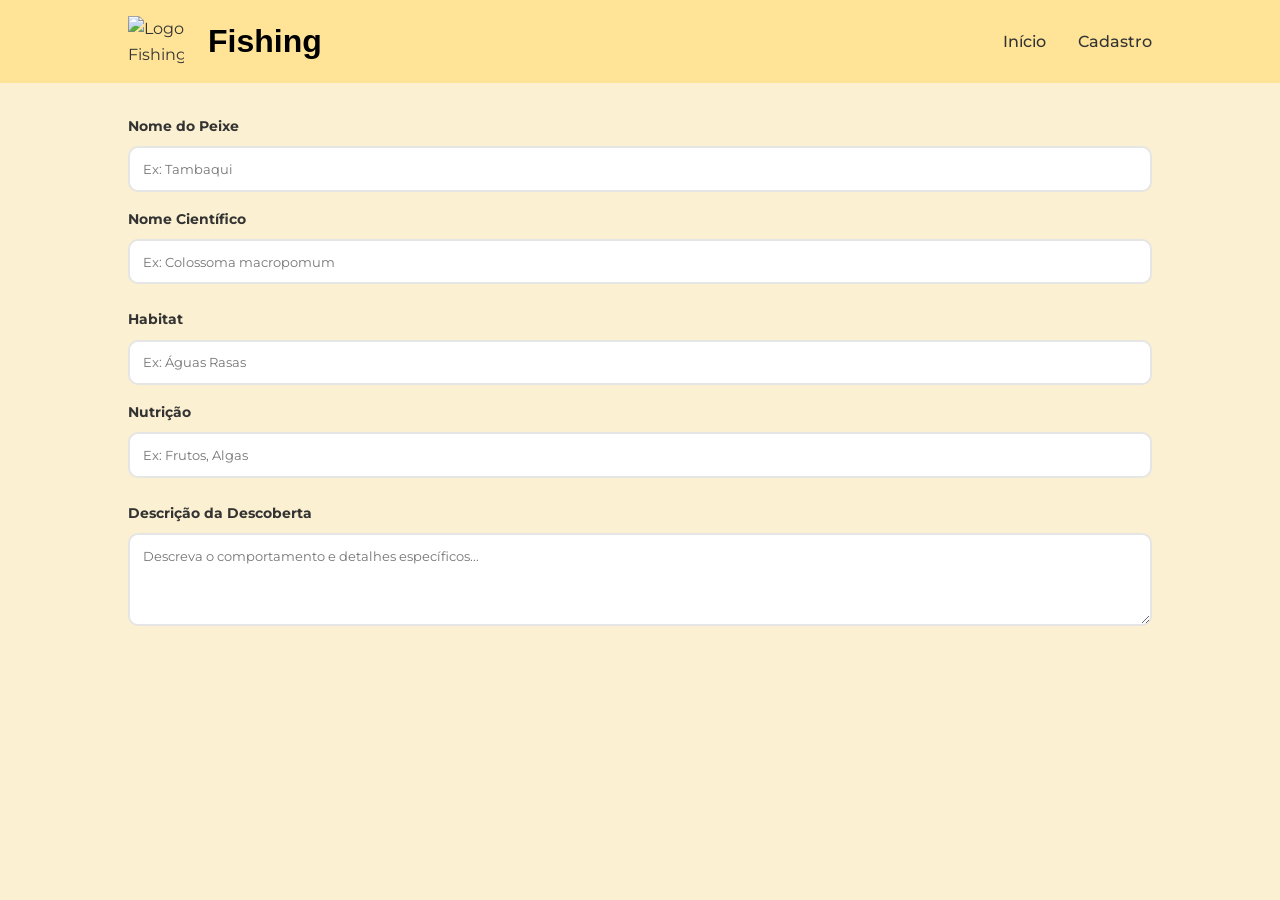
==== form.html @ 5510e7c3 "Add files via upload" ====
<!DOCTYPE html>
<html lang="pt-br">
<head>
    <meta charset="UTF-8">
    <meta name="viewport" content="width=device-width, initial-scale=1.0">
    <link rel="stylesheet" href="form.css">
    <title>Fishing - Enciclopédia Marítima</title>
</head>

<body>
    <header class="cabecalho-principal">

        <div class="cabecalho-logo">
            <img class="cabecalho-logo__img" src="https://i.postimg.cc/xdT5q55k/fishing-rod.png" alt="Logo Fishing">
            <h1 class="cabecalho-logo__titulo">Fishing</h1>
        </div>

        <nav class="cabecalho-nav">
            <ul class="nav__lista">
                <li class="nav__item"><a href="index.html" class="nav__link">Início</a></li>
                <li class="nav__item"><a href="form.html" class="nav__link">Cadastro</a></li>
            </ul>
        </nav>

    </header>

    <section class="formulario-principal">
        <form class="formulario">
            <div class="formulario__linha">
                <div class="campo-input">
                    <label for="nome_popular">Nome do Peixe</label>
                    <input type="text" id="nome_popular" placeholder="Ex: Tambaqui" required>
                </div>
                <div class="campo-input">
                    <label for="nome_cientifico">Nome Científico</label>
                    <input type="text" id="nome_cientifico" placeholder="Ex: Colossoma macropomum" required>
                </div>
            </div>

            <div class="formulario__linha">
                <div class="campo-input">
                    <label for="habitat_peixe">Habitat</label>
                    <input type="text" id="habitat_peixe" placeholder="Ex: Águas Rasas" required>
                </div>
                <div class="campo-input">
                    <label for="nutricao_peixe">Nutrição</label>
                    <input type="text" id="nutricao_peixe" placeholder="Ex: Frutos, Algas" required>
                </div>
            </div>

            <div class="campo-input">
                <label for="descricao_descoberta">Descrição da Descoberta</label>
                <textarea id="descricao_descoberta" rows="4" placeholder="Descreva o comportamento e detalhes específicos..."></textarea>
            </div>

        </form>
    </section>
</body>
</html>
---- form.css ----
@import url('https://fonts.cdnfonts.com/css/lemon-milk');
@import url('https://fonts.googleapis.com/css2?family=Montserrat:wght@400;500;700&display=swap');

/* Configurações Globais */
* {
    margin: 0;
    padding: 0;
    box-sizing: border-box;
}

:root {
    --sunset: #ffe498;
    --creme-dourado: #fbf0d1;
    --roxo-claro: #7B6396;
    --branco-creme: #FBFBF9;
    --texto-escuro: #333;
    --azul-peixe: rgb(71, 92, 255);
    --transicao: 0.3s ease; /* Adicionado para os efeitos funcionarem */
}

body {
    background-color: var(--creme-dourado);
    color: var(--texto-escuro);
    font-family: "Montserrat", sans-serif;
    line-height: 1.6;
}

h1, h2, h3 {
    font-family: 'Lemon Milk', sans-serif;
    color: #000;
}

/* --- Cabeçalho --- */
.cabecalho-principal {
    display: flex;
    justify-content: space-between;
    align-items: center;
    padding: 1rem 10%;
    background-color: var(--sunset);
}

.cabecalho-logo {
    display: flex;
    align-items: center;
    gap: 1.5rem;
}

.cabecalho-logo__img {
    width: 3.5rem;
    height: auto;
}

.nav__lista {
    display: flex;
    list-style: none;
    gap: 2rem;
}

.nav__link {
    color: var(--texto-escuro);
    text-decoration: none;
    font-weight: 500;
    transition: var(--transicao);
}

.nav__link:hover {
    color: var(--roxo-claro);
}

/* --- Estilização do Formulário de Cadastro --- */

.formulario {
    display: flex;
    flex-direction: column;
    padding: 2rem 10%;
    gap: 1.5rem;
}

.formulario__linha {
    display: grid;
    gap: 1rem;
}

.campo-input {
    flex: 1; /* Divide o espaço da linha igualmente */
    min-width: 250px; /* Largura mínima antes de quebrar para a linha de baixo */
    display: flex;
    flex-direction: column;
    gap: 0.5rem; /* Espaço entre o rótulo (label) e a caixa de texto */
}

label {
    font-weight: 700;
    font-size: 0.9rem;
    color: var(--texto-escuro);
}

input, textarea {
    padding: 0.8rem;
    border: 2px solid rgba(0, 0, 0, 0.1);
    border-radius: 10px;
    font-family: inherit;
    background-color: #fff;
    transition: var(--transicao);
}
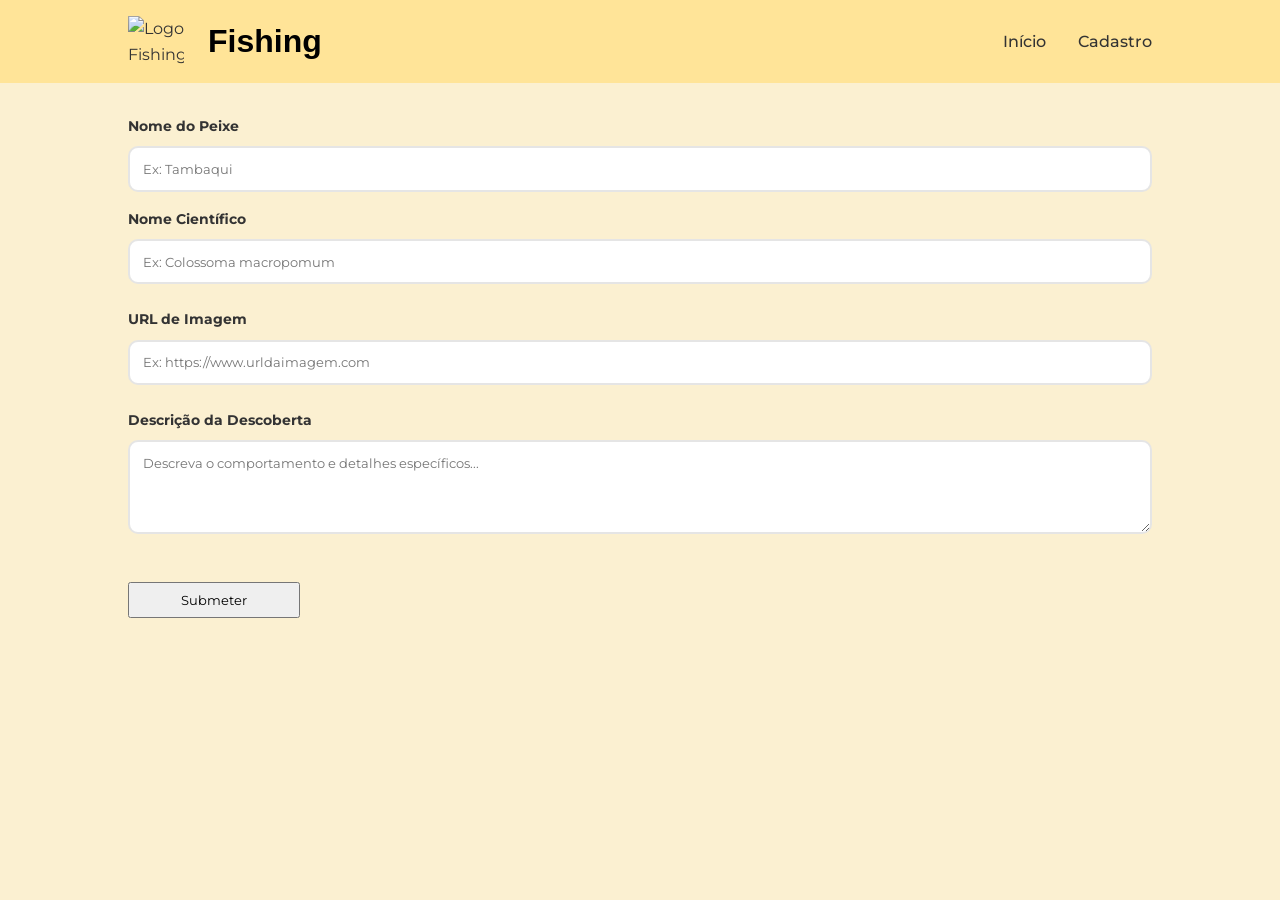
==== commit 111dccbf: "Add files via upload" ====
--- a/form.html
+++ b/form.html
@@ -37,6 +37,7 @@
                 </div>
             </div>
 
+            <!--
             <div class="formulario__linha">
                 <div class="campo-input">
                     <label for="habitat_peixe">Habitat</label>
@@ -46,6 +47,11 @@
                     <label for="nutricao_peixe">Nutrição</label>
                     <input type="text" id="nutricao_peixe" placeholder="Ex: Frutos, Algas" required>
                 </div>
+            </div> -->
+
+            <div class="campo-input">
+                <label for="imagem">URL de Imagem</label>
+                <input type="url" id="imagem" placeholder="Ex: https://www.urldaimagem.com"></textarea>
             </div>
 
             <div class="campo-input">
@@ -55,5 +61,16 @@
 
         </form>
     </section>
+
+    <section class="botao">
+        <button type="submit" onclick="evento()">Submeter</button>
+    </section>
+
+
+    <section id="adicionados" class="adicionados">
+        
+    </section>
+
+    <script src="form.js"></script>
 </body>
 </html>
--- a/form.css
+++ b/form.css
@@ -102,4 +102,17 @@
     font-family: inherit;
     background-color: #fff;
     transition: var(--transicao);
+}
+
+.botao {
+    margin: auto;
+    padding: 1rem 10%;
+    justify-content: center;
+    align-items: center;
+}
+
+button {
+    margin: 0;
+    padding: 0.5rem 5%;
+    font-family: 'Montserrat', sans-serif;
 }
